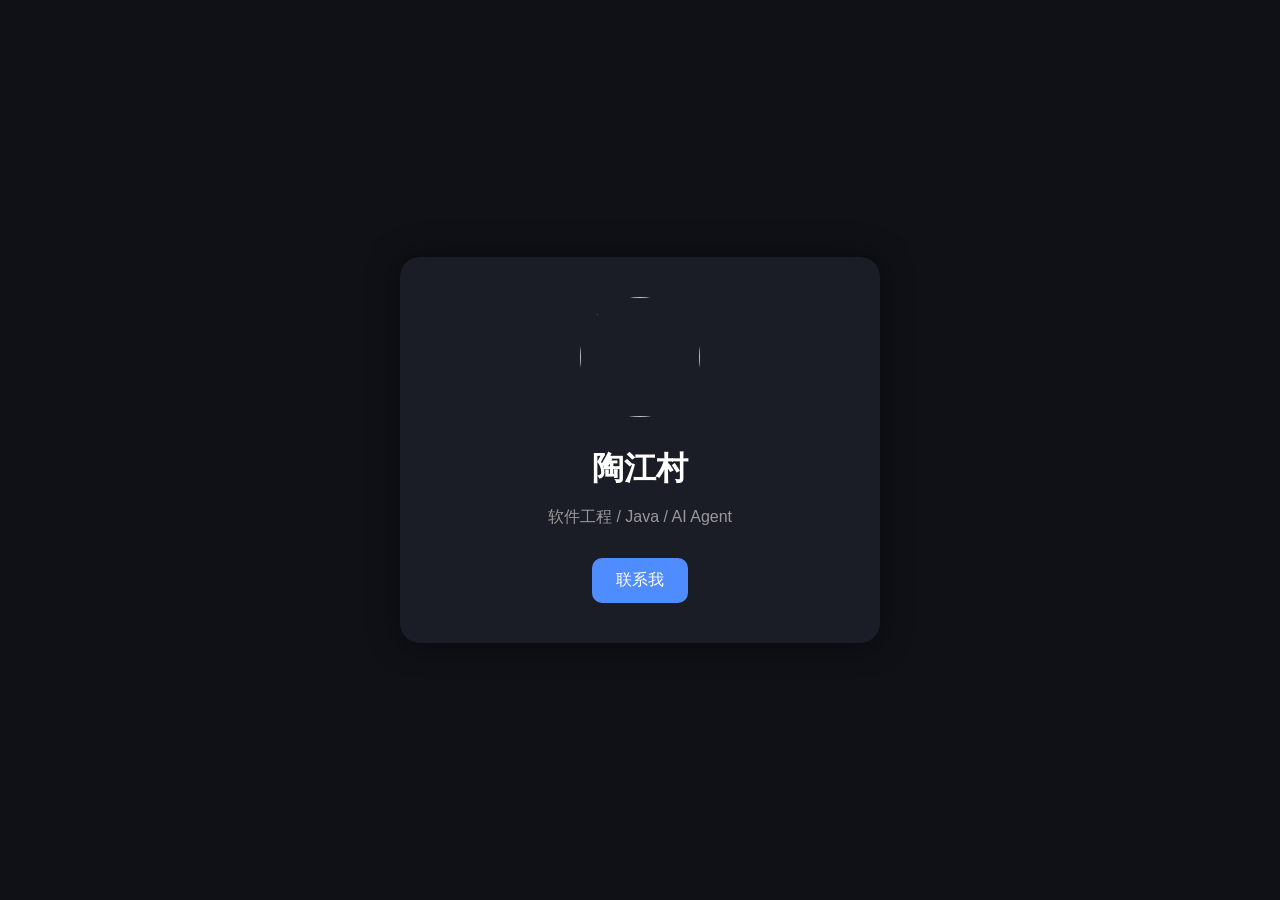
==== index.html @ df86c149 "first website" ====
<!DOCTYPE html>
<html lang="zh-CN">
<head>
    <meta charset="UTF-8">
    <meta name="viewport" content="width=device-width, initial-scale=1.0">
    <title>陶江村</title>

    <link rel="stylesheet" href="style.css">
</head>

<body>

    <div class="card">

        <img src="https://avatars.githubusercontent.com/u/9919?s=200&v=4" class="avatar">

        <h1>陶江村</h1>

        <p class="info">
            软件工程 / Java / AI Agent
        </p>

        <button onclick="hello()">
            联系我
        </button>

    </div>

    <script src="script.js"></script>

</body>
</html>
---- style.css ----
body{
    margin:0;
    background:#0f1117;
    color:white;
    font-family:Arial;

    display:flex;
    justify-content:center;
    align-items:center;

    height:100vh;
}

.card{
    background:#1a1d26;

    width:400px;

    padding:40px;

    border-radius:20px;

    text-align:center;

    box-shadow:0 0 30px rgba(0,0,0,0.5);
}

.avatar{
    width:120px;
    height:120px;

    border-radius:50%;

    margin-bottom:20px;
}

h1{
    margin:10px 0;
}

.info{
    color:#999;
    margin-bottom:30px;
}

button{
    background:#4f8cff;
    color:white;

    border:none;

    padding:12px 24px;

    border-radius:10px;

    cursor:pointer;

    font-size:16px;
}

button:hover{
    opacity:0.8;
}
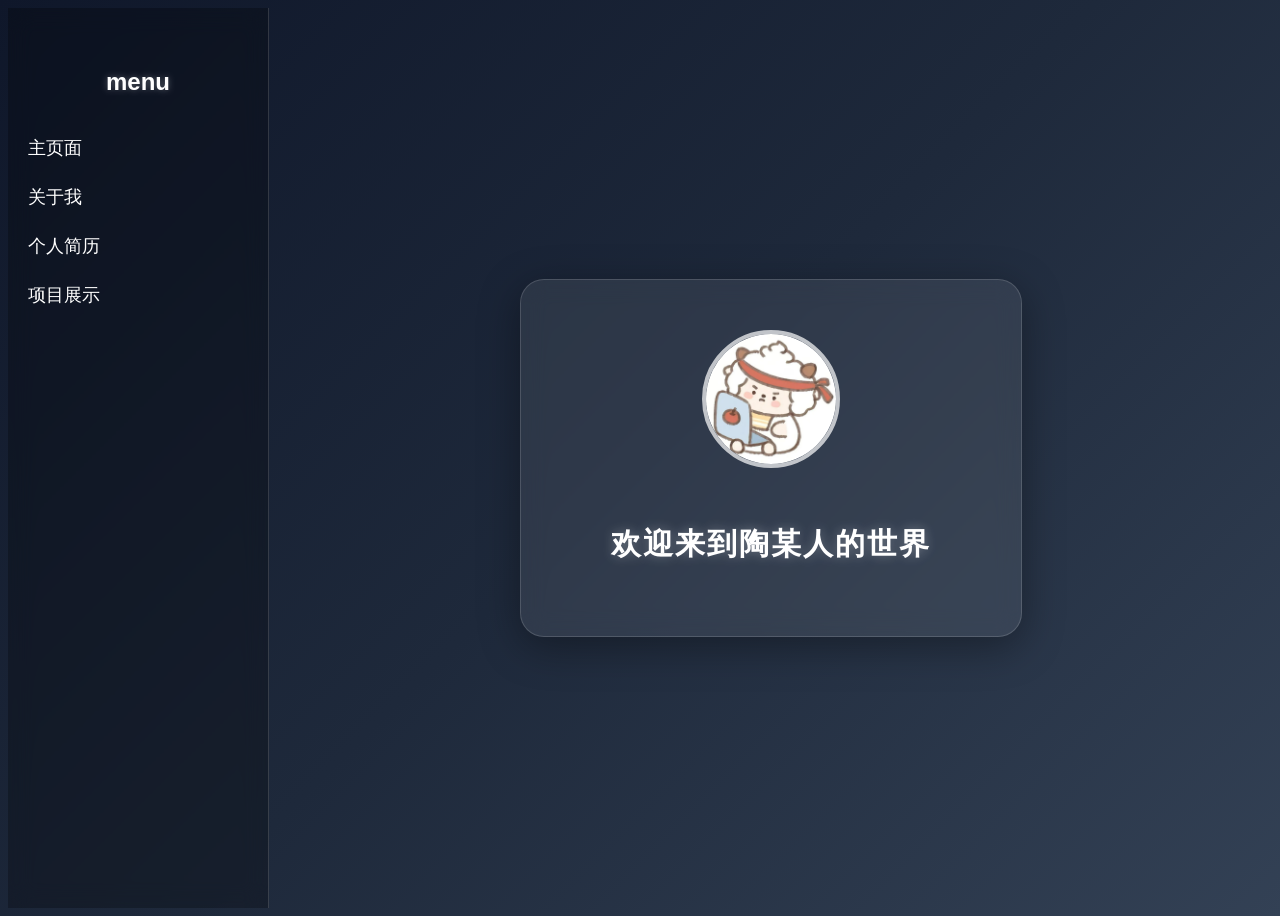
==== commit fbd38186: "主界面和个人简历完成，关于我雏形" ====
--- a/index.html
+++ b/index.html
@@ -1,32 +1,37 @@
 <!DOCTYPE html>
 <html lang="zh-CN">
 <head>
-    <meta charset="UTF-8">
-    <meta name="viewport" content="width=device-width, initial-scale=1.0">
-    <title>陶江村</title>
+  <meta charset="UTF-8" />
+  <meta name="viewport" content="width=device-width, initial-scale=1.0" />
+  <title>陶某人的世界</title>
 
-    <link rel="stylesheet" href="style.css">
+  <!-- 引入css -->
+  <link rel="stylesheet" href="index.css">
 </head>
 
 <body>
 
+  <!-- 左侧导航栏 -->
+  <div class="sidebar">
+    <h2>menu</menu></h2>
+
+    <a href="index.html">主页面</a>
+    <a href="about.html">关于我</a>
+    <a href="resume.html">个人简历</a>
+    <a href="project.html">项目展示</a>
+  </div>
+
+  <!-- 主内容 -->
+  <div class="main">
+
+    <!-- 欢迎卡片 -->
     <div class="card">
+      <img src="image1.jpg" alt="头像" class="avatar">
 
-        <img src="https://avatars.githubusercontent.com/u/9919?s=200&v=4" class="avatar">
-
-        <h1>陶江村</h1>
-
-        <p class="info">
-            软件工程 / Java / AI Agent
-        </p>
-
-        <button onclick="hello()">
-            联系我
-        </button>
-
+      <h1>欢迎来到陶某人的世界</h1>
     </div>
 
-    <script src="script.js"></script>
+  </div>
 
 </body>
 </html>
--- a/index.css
+++ b/index.css
@@ -0,0 +1,200 @@
+```css
+/* 清除默认样式 */
+* {
+  margin: 0;
+  padding: 0;
+  box-sizing: border-box;
+}
+
+/* 页面整体 */
+body {
+  font-family: "Microsoft YaHei", sans-serif;
+
+  display: flex;
+
+  height: 100vh;
+
+  background: linear-gradient(135deg, #0f172a, #1e293b, #334155);
+
+  color: white;
+
+  overflow: hidden;
+}
+
+/* 左侧导航栏 */
+.sidebar {
+  width: 220px;
+
+  background: rgba(0, 0, 0, 0.25);
+
+  backdrop-filter: blur(12px);
+  -webkit-backdrop-filter: blur(12px);
+
+  display: flex;
+  flex-direction: column;
+
+  padding: 40px 20px;
+
+  border-right: 1px solid rgba(255,255,255,0.15);
+}
+
+/* menu标题 */
+.sidebar h2 {
+  text-align: center;
+
+  margin-bottom: 40px;
+
+  font-size: 24px;
+
+  text-shadow: 0 0 6px rgba(255,255,255,0.3);
+}
+
+/* 导航链接 */
+.sidebar a {
+  color: white;
+
+  text-decoration: none;
+
+  font-size: 18px;
+
+  margin-bottom: 25px;
+
+  transition: all 0.3s;
+}
+
+/* hover效果 */
+.sidebar a:hover {
+  color: #fbbf24;
+
+  transform: translateX(8px);
+}
+
+/* 主区域 */
+.main {
+  flex: 1;
+
+  display: flex;
+
+  justify-content: center;
+  align-items: center;
+}
+
+/* 中间卡片 */
+.card {
+  width: 420px;
+
+  padding: 50px 40px;
+
+  border-radius: 24px;
+
+  background: rgba(255,255,255,0.08);
+
+  backdrop-filter: blur(12px);
+  -webkit-backdrop-filter: blur(12px);
+
+  text-align: center;
+
+  border: 1px solid rgba(255,255,255,0.15);
+
+  box-shadow: 0 10px 40px rgba(0,0,0,0.35);
+
+  animation: float 4s ease-in-out infinite;
+}
+
+/* 头像 */
+.avatar {
+  width: 130px;
+  height: 130px;
+
+  border-radius: 50%;
+
+  object-fit: cover;
+
+  border: 4px solid rgba(255,255,255,0.7);
+
+  margin-bottom: 28px;
+
+  transition: 0.3s;
+}
+
+/* 头像hover */
+.avatar:hover {
+  transform: scale(1.06);
+}
+
+/* 欢迎文字 */
+.card h1 {
+  font-size: 30px;
+
+  line-height: 1.5;
+
+  letter-spacing: 2px;
+
+  text-shadow: 0 0 12px rgba(255,255,255,0.3);
+}
+
+/* 漂浮动画 */
+@keyframes float {
+
+  0% {
+    transform: translateY(0px);
+  }
+
+  50% {
+    transform: translateY(-10px);
+  }
+
+  100% {
+    transform: translateY(0px);
+  }
+}
+
+/* 移动端适配 */
+@media (max-width: 768px) {
+
+  body {
+    flex-direction: column;
+  }
+
+  .sidebar {
+    width: 100%;
+
+    flex-direction: row;
+
+    justify-content: space-around;
+
+    align-items: center;
+
+    padding: 20px 10px;
+
+    border-right: none;
+
+    border-bottom: 1px solid rgba(255,255,255,0.15);
+  }
+
+  .sidebar h2 {
+    display: none;
+  }
+
+  .sidebar a {
+    margin-bottom: 0;
+
+    font-size: 16px;
+  }
+
+  .card {
+    width: 90%;
+
+    padding: 40px 20px;
+  }
+
+  .card h1 {
+    font-size: 24px;
+  }
+
+  .avatar {
+    width: 100px;
+    height: 100px;
+  }
+}
+```
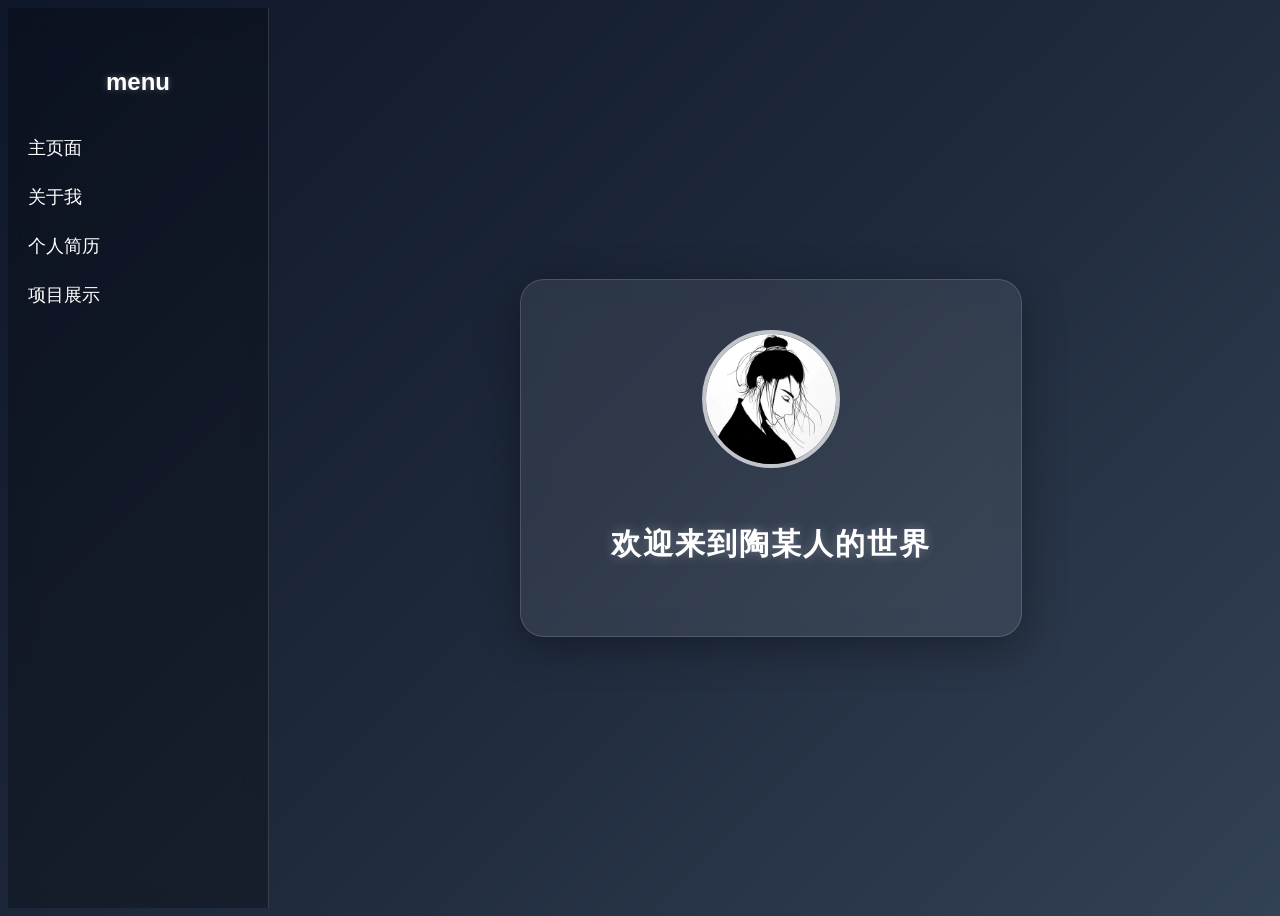
==== commit d296bd00: "修改头像" ====
--- a/index.html
+++ b/index.html
@@ -26,7 +26,7 @@
 
     <!-- 欢迎卡片 -->
     <div class="card">
-      <img src="image1.jpg" alt="头像" class="avatar">
+      <img src="imag/image1.jpg" alt="头像" class="avatar">
 
       <h1>欢迎来到陶某人的世界</h1>
     </div>
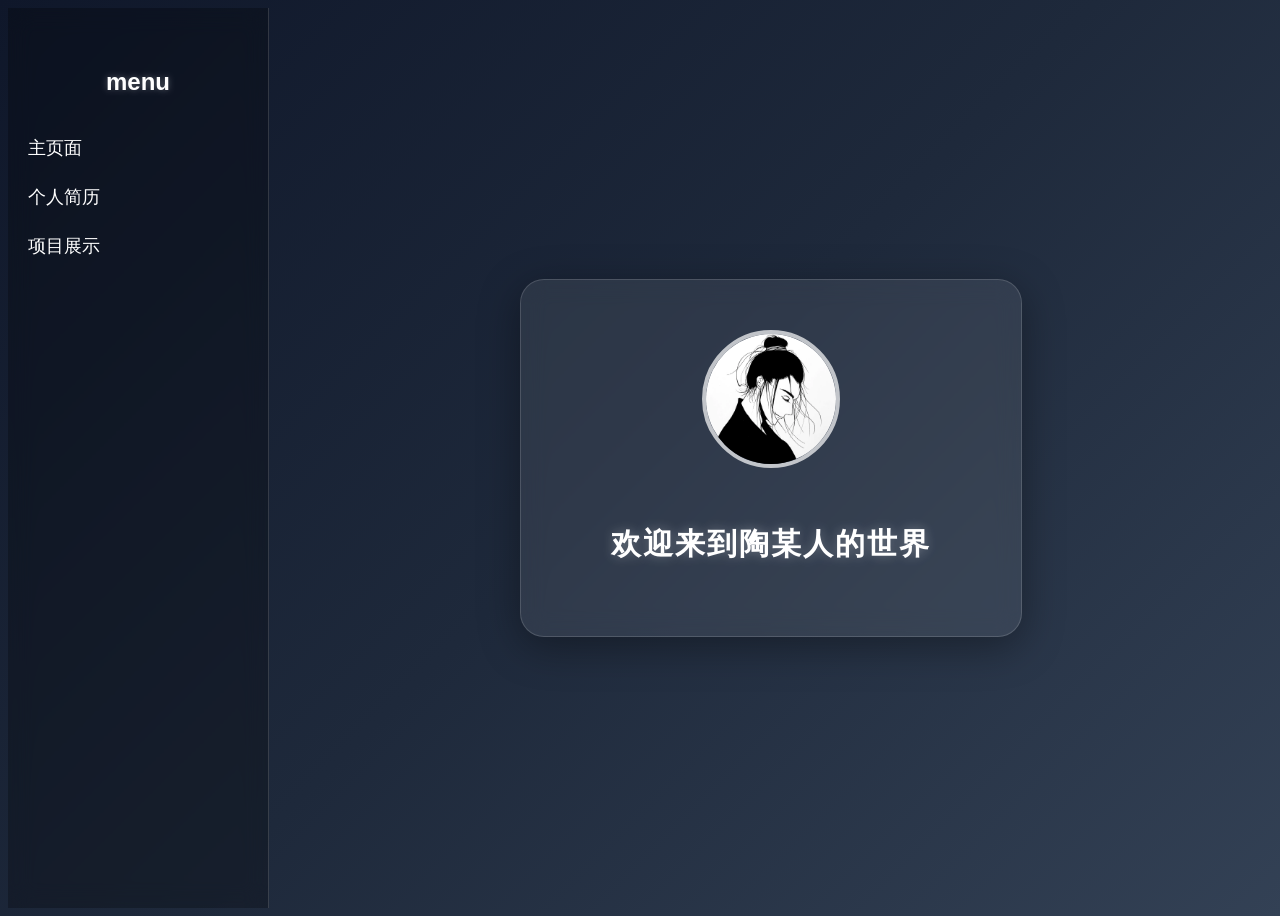
==== commit 876cfdb3: "delete about" ====
--- a/index.html
+++ b/index.html
@@ -16,7 +16,6 @@
     <h2>menu</menu></h2>
 
     <a href="index.html">主页面</a>
-    <a href="about.html">关于我</a>
     <a href="resume.html">个人简历</a>
     <a href="project.html">项目展示</a>
   </div>
